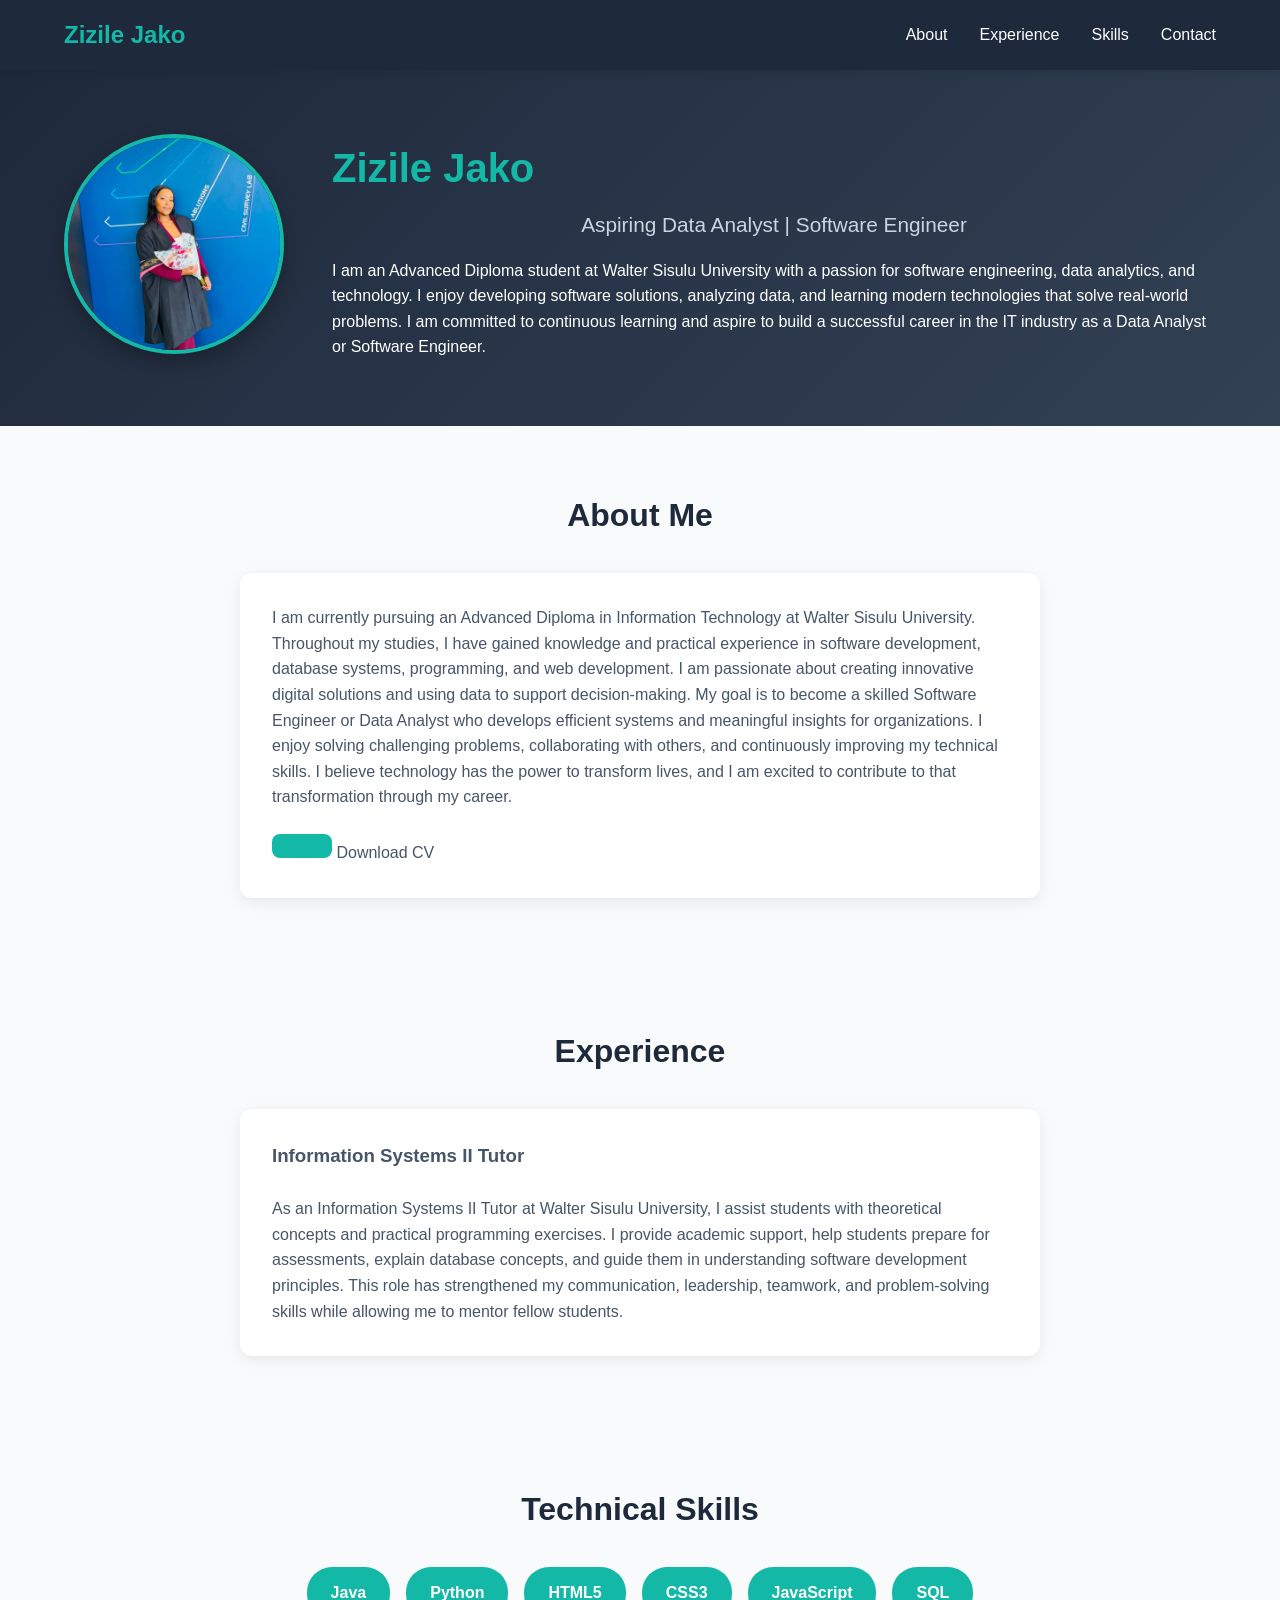
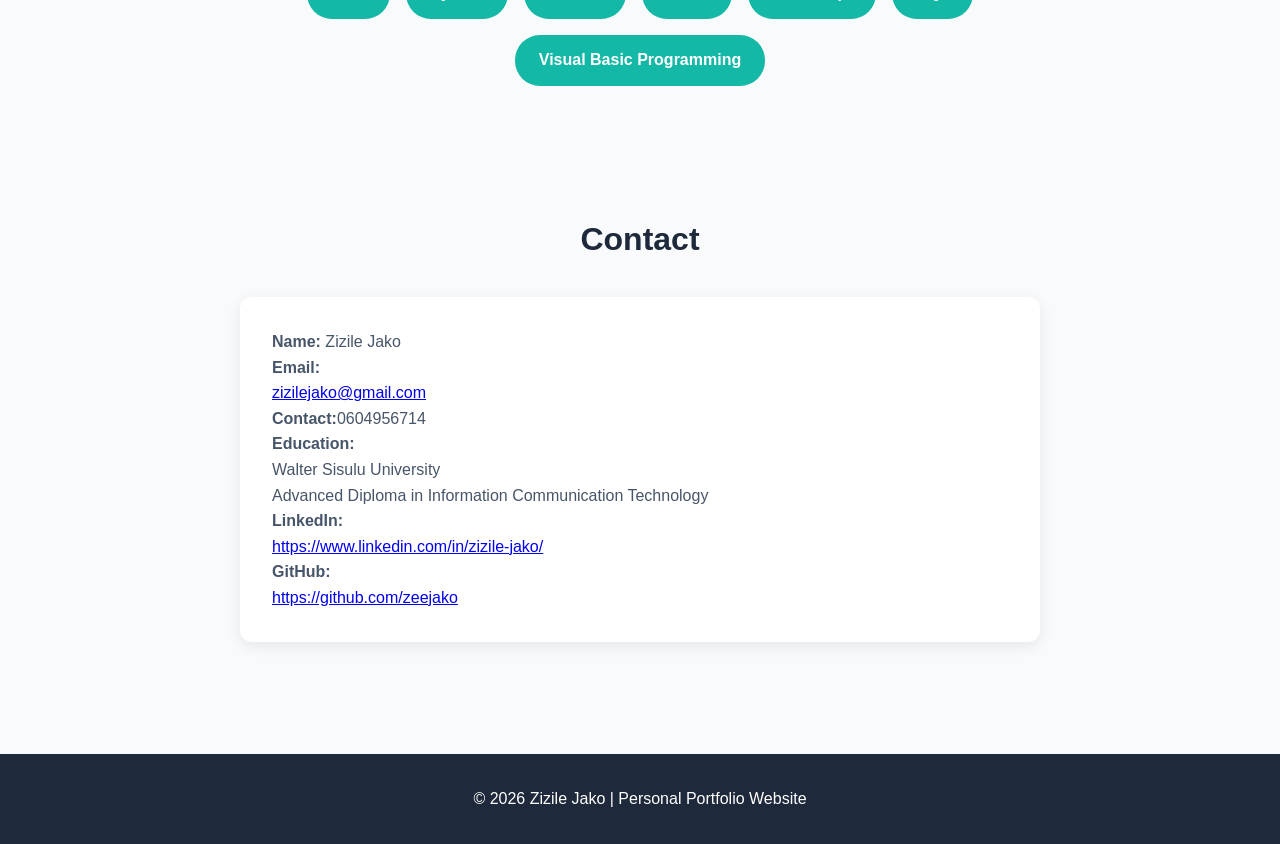
==== index.html @ 8db302d0 "Task 1.2 personal website complete" ====
<!DOCTYPE html>
<html lang="en">
<head>
    <meta charset="UTF-8">
    <meta name="viewport" content="width=device-width, initial-scale=1.0">
    <title>Document</title>
    <link rel="stylesheet" href="styles.css">
</head>
<body>
    
<header>

<div class="logo">Zizile Jako</div>

<nav>
<ul>
<li><a href="#about">About</a></li>
<li><a href="#experience">Experience</a></li>
<li><a href="#skills">Skills</a></li>
<li><a href="#contact">Contact</a></li>
</ul>
</nav>

</header>


<section class="hero">

<a href ="zizile.jpg" target="_blank">
<img src="zizile.jpg" alt="Zizile Jako">
</a>

<div class="hero-text">

<h1>Zizile Jako</h1>

<h2>Aspiring Data Analyst | Software Engineer</h2>

<p>

I am an Advanced Diploma student at Walter Sisulu University with a passion for software engineering, data analytics, and technology. I enjoy developing software solutions, analyzing data, and learning modern technologies that solve real-world problems. I am committed to continuous learning and aspire to build a successful career in the IT industry as a Data Analyst or Software Engineer.

</p>




</div>

</section>



<section id="about">

<h2>About Me</h2>

<div class="card">

<p>

I am currently pursuing an Advanced Diploma in Information Technology at Walter Sisulu University. Throughout my studies, I have gained knowledge and practical experience in software development, database systems, programming, and web development.

I am passionate about creating innovative digital solutions and using data to support decision-making. My goal is to become a skilled Software Engineer or Data Analyst who develops efficient systems and meaningful insights for organizations.

I enjoy solving challenging problems, collaborating with others, and continuously improving my technical skills. I believe technology has the power to transform lives, and I am excited to contribute to that transformation through my career.

</p>
<a href="Zizile-Jako-CV.pdf" download class="btn"></a> Download CV</a>

</div>

</section>



<section id="experience">

<h2>Experience</h2>

<div class="card">

<h3>Information Systems II Tutor</h3>

<br>

<p>

As an Information Systems II Tutor at Walter Sisulu University, I assist students with theoretical concepts and practical programming exercises. I provide academic support, help students prepare for assessments, explain database concepts, and guide them in understanding software development principles.

This role has strengthened my communication, leadership, teamwork, and problem-solving skills while allowing me to mentor fellow students.

</p>

</div>

</section>



<section id="skills">

<h2>Technical Skills</h2>

<div class="skills">

<div class="skill">Java</div>

<div class="skill">Python</div>

<div class="skill">HTML5</div>

<div class="skill">CSS3</div>

<div class="skill">JavaScript</div>

<div class="skill">SQL</div>

<div class="skill">Visual Basic Programming</div>

</div>

</section>

<section id="contact">

<h2>Contact</h2>

<div class="card contact">

<p><strong>Name:</strong> Zizile Jako</p>

<p><strong>Email:</strong></p>

<p>
<a href="mailto:zizilejako@gmail.com">zizilejako@gmail.com</a>
</p>
<p><strong>Contact:</strong>0604956714</p>

<p><strong>Education:</strong></p>

<p>Walter Sisulu University<br>
Advanced Diploma in Information Communication Technology</p>

<p><strong>LinkedIn:</strong></p>

<p>
<a href="https://www.linkedin.com/in/zizile-jako/" target="_blank">
https://www.linkedin.com/in/zizile-jako/
</a>
</p>

<p><strong>GitHub:</strong></p>

<p>
<a href="https://github.com/zeejako" target="_blank">
https://github.com/zeejako
</a>
</p>

</div>

</section>

<footer>

<p>© 2026 Zizile Jako | Personal Portfolio Website</p>

</footer>

</body>
</html>
---- styles.css ----
:root {
  --navy: #1e293b;
  --slate: #334155;
  --teal: #14b8a6;
  --light: #f8fafc;
  --text: #475569;
}

* {
  margin: 0;
  padding: 0;
  box-sizing: border-box;
}

body {
  font-family: 'Segoe UI', Tahoma, Geneva, Verdana, sans-serif;
  line-height: 1.6;
  color: var(--text);
  background: var(--light);
}


header {
  background: var(--navy);
  color: white;
  padding: 1rem 5%;
  display: flex;
  justify-content: space-between;
  align-items: center;
  position: sticky;
  top: 0;
  z-index: 100;
  box-shadow: 0 2px 10px rgba(0,0,0,0.1);
}

.logo {
  font-size: 1.5rem;
  font-weight: bold;
  color: var(--teal);
}

nav ul {
  list-style: none;
  display: flex;
  gap: 2rem;
}

nav a {
  color: white;
  text-decoration: none;
  font-weight: 500;
  transition: color 0.3s;
}

nav a:hover {
  color: var(--teal);
}


.hero {
  display: flex;
  align-items: center;
  gap: 3rem;
  padding: 4rem 5%;
  background: linear-gradient(135deg, var(--navy) 0%, var(--slate) 100%);
  color: white;
}

.hero img {
  width: 220px;
  height: 220px;
  border-radius: 50%;
  object-fit: cover;
  border: 4px solid var(--teal);
  box-shadow: 0 8px 20px rgba(0,0,0,0.3);
  cursor : pointer;
  transition: tranform 0.3s, box-shadow 0.3s;
}

.her0 img:hover{
    transform: scale(1.05);
    box-shadow: 0 12px 25px rgba(20, 184, 166, 0.4);
}

.hero-text h1 {
  font-size: 2.5rem;
  margin-bottom: 0.5rem;
  color: var(--teal);
}

.hero-text h2 {
  font-size: 1.3rem;
  margin-bottom: 1rem;
  font-weight: 400;
  color: #cbd5e1;
}


section {
  padding: 4rem 5%;
}

section h2 {
  text-align: center;
  font-size: 2rem;
  margin-bottom: 2rem;
  color: var(--navy);
}

.card {
  background: white;
  padding: 2rem;
  border-radius: 12px;
  box-shadow: 0 4px 15px rgba(0,0,0,0.08);
  max-width: 800px;
  margin: 0 auto;
}


.skills {
  display: flex;
  flex-wrap: wrap;
  gap: 1rem;
  justify-content: center;
  max-width: 800px;
  margin: 0 auto;
}

.skill {
  background: var(--teal);
  color: white;
  padding: 0.8rem 1.5rem;
  border-radius: 25px;
  font-weight: 600;
}


.btn {
  display: inline-block;
  background: var(--teal);
  color: white;
  padding: 12px 30px;
  border-radius: 8px;
  text-decoration: none;
  font-weight: bold;
  margin-top: 1.5rem;
  transition: transform 0.2s, background 0.3s;
}

.btn:hover {
  background: #0d9488;
  transform: translateY(-2px);
}


footer {
  background: var(--navy);
  color: white;
  text-align: center;
  padding: 2rem;
  margin-top: 3rem;
}


@media (max-width: 768px) {
  header {
    flex-direction: column;
    gap: 1rem;
  }
  .hero {
    flex-direction: column;
    text-align: center;
  }
  nav ul {
    gap: 1rem;
    flex-wrap: wrap;
    justify-content: center;
  }
}
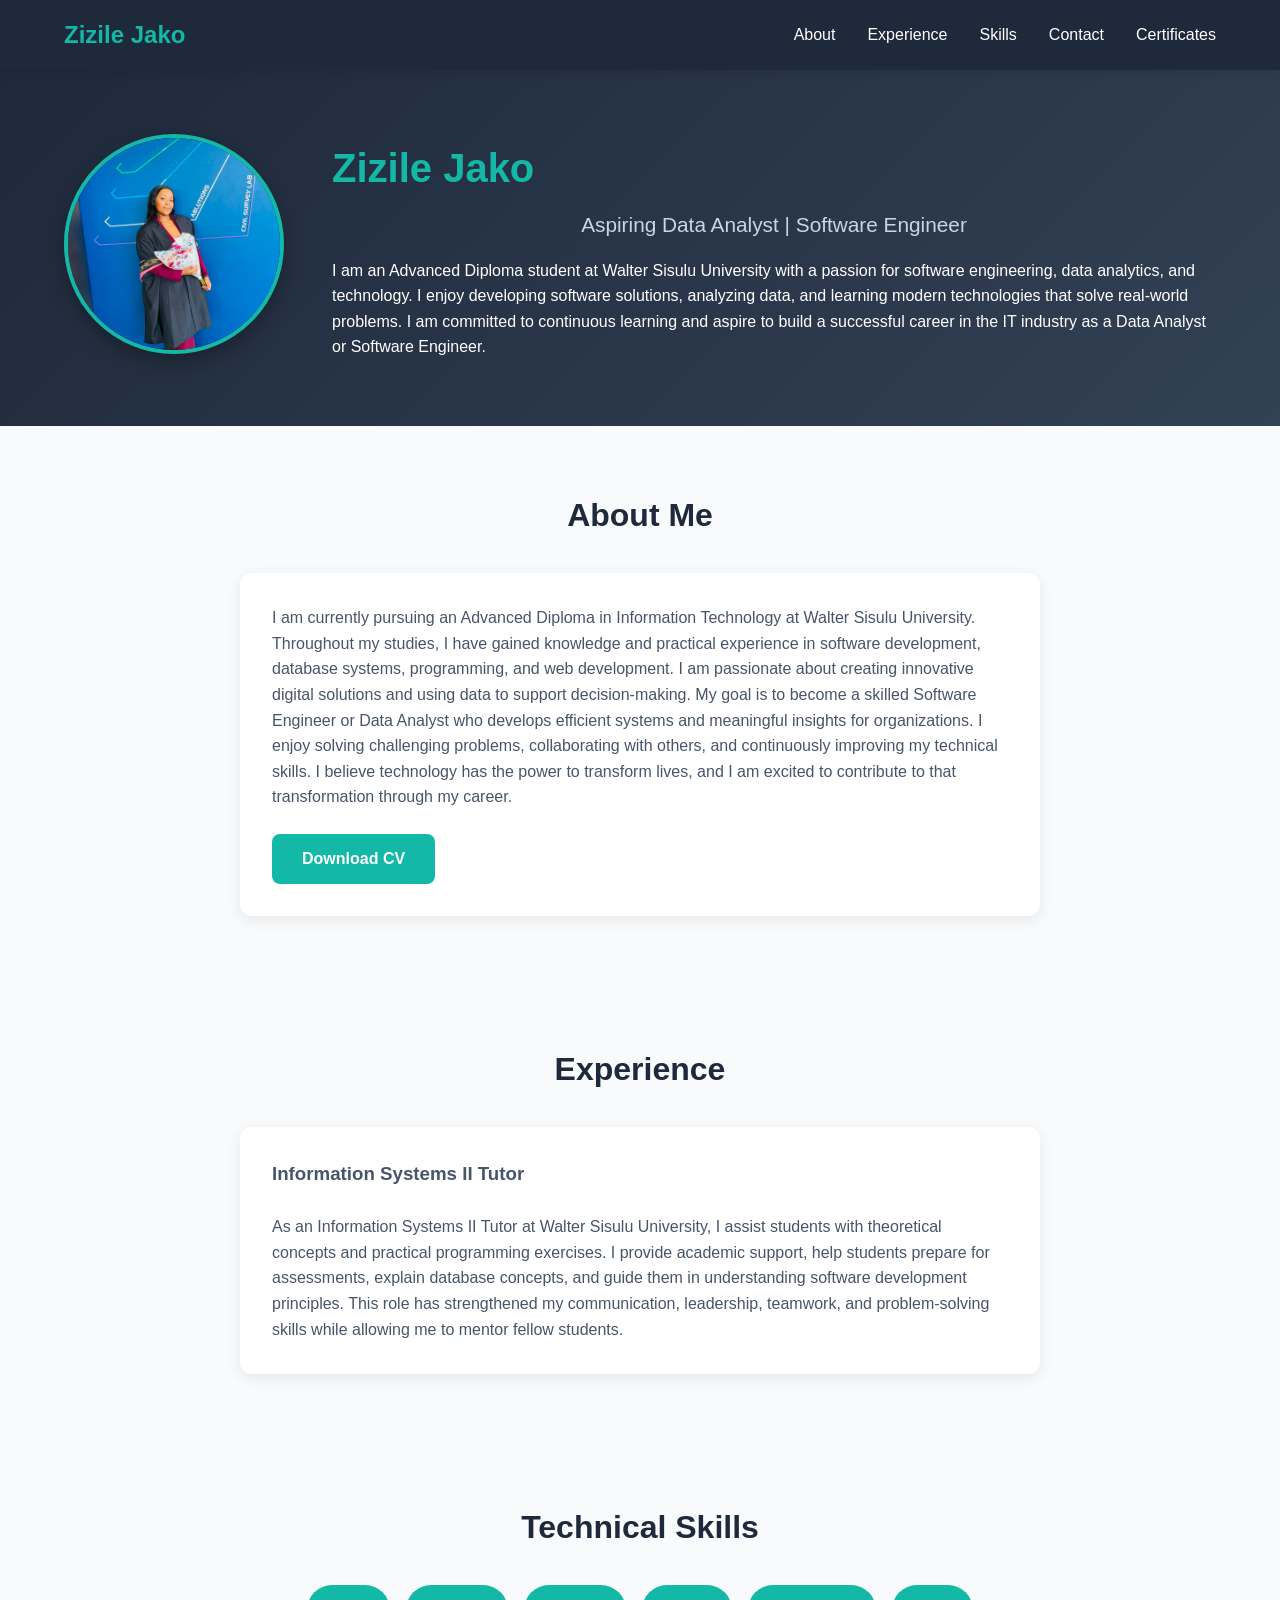
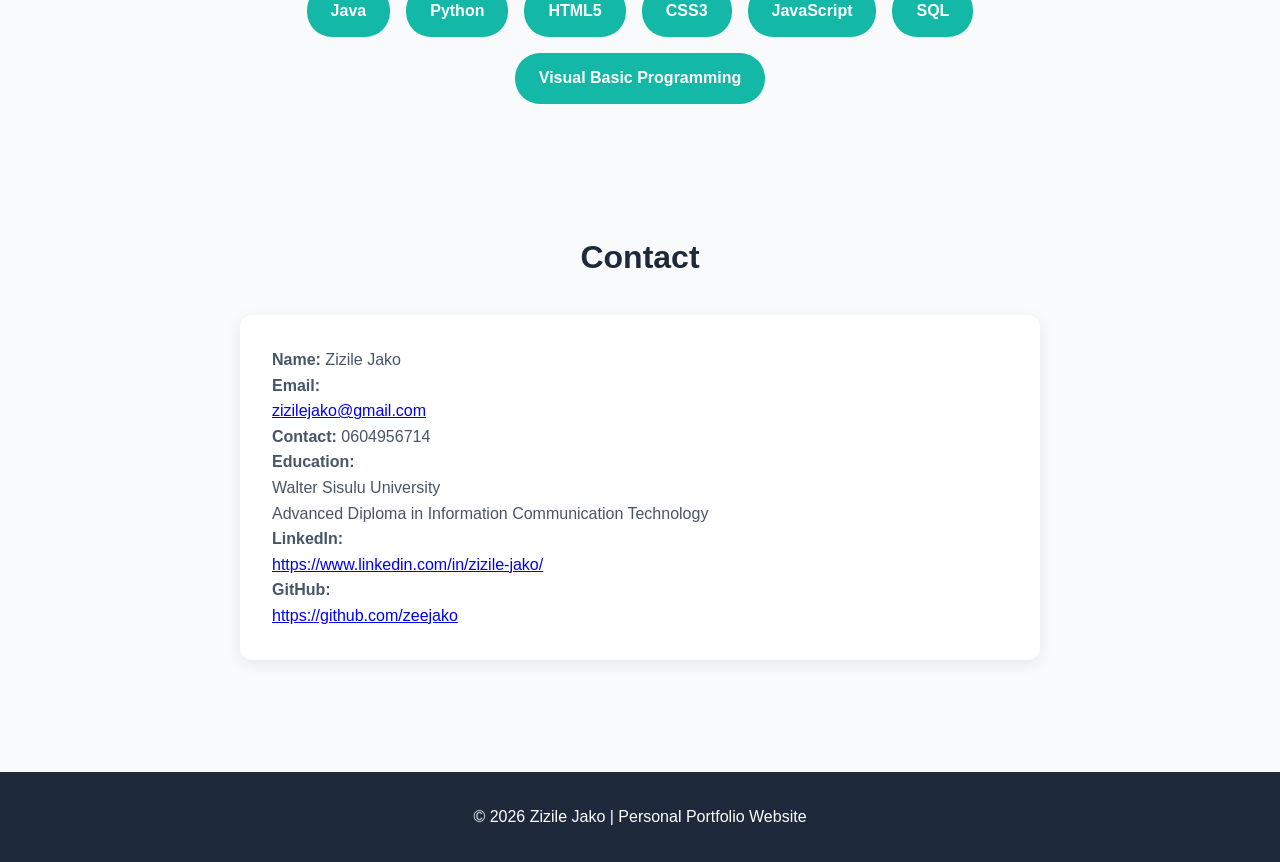
==== commit b3a5856a: "Update index.html" ====
--- a/index.html
+++ b/index.html
@@ -3,170 +3,93 @@
 <head>
     <meta charset="UTF-8">
     <meta name="viewport" content="width=device-width, initial-scale=1.0">
-    <title>Document</title>
+    <title>Zizile Jako - Portfolio</title>
     <link rel="stylesheet" href="styles.css">
 </head>
 <body>
     
 <header>
-
 <div class="logo">Zizile Jako</div>
-
 <nav>
 <ul>
 <li><a href="#about">About</a></li>
 <li><a href="#experience">Experience</a></li>
 <li><a href="#skills">Skills</a></li>
 <li><a href="#contact">Contact</a></li>
+<li><a href="certificates.html">Certificates</a></li>
 </ul>
 </nav>
-
 </header>
 
-
 <section class="hero">
-
-<a href ="zizile.jpg" target="_blank">
+<a href="zizile.jpg" target="_blank">
 <img src="zizile.jpg" alt="Zizile Jako">
 </a>
-
 <div class="hero-text">
-
 <h1>Zizile Jako</h1>
-
 <h2>Aspiring Data Analyst | Software Engineer</h2>
-
 <p>
-
 I am an Advanced Diploma student at Walter Sisulu University with a passion for software engineering, data analytics, and technology. I enjoy developing software solutions, analyzing data, and learning modern technologies that solve real-world problems. I am committed to continuous learning and aspire to build a successful career in the IT industry as a Data Analyst or Software Engineer.
-
 </p>
-
-
-
-
 </div>
-
 </section>
 
-
-
 <section id="about">
-
 <h2>About Me</h2>
-
 <div class="card">
-
 <p>
-
 I am currently pursuing an Advanced Diploma in Information Technology at Walter Sisulu University. Throughout my studies, I have gained knowledge and practical experience in software development, database systems, programming, and web development.
-
 I am passionate about creating innovative digital solutions and using data to support decision-making. My goal is to become a skilled Software Engineer or Data Analyst who develops efficient systems and meaningful insights for organizations.
-
 I enjoy solving challenging problems, collaborating with others, and continuously improving my technical skills. I believe technology has the power to transform lives, and I am excited to contribute to that transformation through my career.
-
 </p>
-<a href="Zizile-Jako-CV.pdf" download class="btn"></a> Download CV</a>
-
+<a href="Zizile-Jako-CV.pdf" download class="btn">Download CV</a>
 </div>
-
 </section>
 
-
-
 <section id="experience">
-
 <h2>Experience</h2>
-
 <div class="card">
-
 <h3>Information Systems II Tutor</h3>
-
 <br>
-
 <p>
-
 As an Information Systems II Tutor at Walter Sisulu University, I assist students with theoretical concepts and practical programming exercises. I provide academic support, help students prepare for assessments, explain database concepts, and guide them in understanding software development principles.
-
 This role has strengthened my communication, leadership, teamwork, and problem-solving skills while allowing me to mentor fellow students.
-
 </p>
-
 </div>
-
 </section>
 
-
-
 <section id="skills">
-
 <h2>Technical Skills</h2>
-
 <div class="skills">
-
 <div class="skill">Java</div>
-
 <div class="skill">Python</div>
-
 <div class="skill">HTML5</div>
-
 <div class="skill">CSS3</div>
-
 <div class="skill">JavaScript</div>
-
 <div class="skill">SQL</div>
-
 <div class="skill">Visual Basic Programming</div>
-
 </div>
-
 </section>
 
 <section id="contact">
-
 <h2>Contact</h2>
-
 <div class="card contact">
-
 <p><strong>Name:</strong> Zizile Jako</p>
-
 <p><strong>Email:</strong></p>
-
-<p>
-<a href="mailto:zizilejako@gmail.com">zizilejako@gmail.com</a>
-</p>
-<p><strong>Contact:</strong>0604956714</p>
-
+<p><a href="mailto:zizilejako@gmail.com">zizilejako@gmail.com</a></p>
+<p><strong>Contact:</strong> 0604956714</p>
 <p><strong>Education:</strong></p>
-
-<p>Walter Sisulu University<br>
-Advanced Diploma in Information Communication Technology</p>
-
+<p>Walter Sisulu University<br>Advanced Diploma in Information Communication Technology</p>
 <p><strong>LinkedIn:</strong></p>
-
-<p>
-<a href="https://www.linkedin.com/in/zizile-jako/" target="_blank">
-https://www.linkedin.com/in/zizile-jako/
-</a>
-</p>
-
+<p><a href="https://www.linkedin.com/in/zizile-jako/" target="_blank">https://www.linkedin.com/in/zizile-jako/</a></p>
 <p><strong>GitHub:</strong></p>
-
-<p>
-<a href="https://github.com/zeejako" target="_blank">
-https://github.com/zeejako
-</a>
-</p>
-
+<p><a href="https://github.com/zeejako" target="_blank">https://github.com/zeejako</a></p>
 </div>
-
 </section>
 
 <footer>
-
-<p>© 2026 Zizile Jako | Personal Portfolio Website</p>
-
+<p>©️ 2026 Zizile Jako | Personal Portfolio Website</p>
 </footer>
 
 </body>
-</html>+</html>
--- a/styles.css
+++ b/styles.css
@@ -177,4 +177,49 @@
     flex-wrap: wrap;
     justify-content: center;
   }
-}+}
+@media (max-width: 768px) {
+  header {
+    flex-direction: column;
+    gap: 1rem;
+  }
+  .hero {
+    flex-direction: column;
+    text-align: center;
+  }
+  nav ul {
+    gap: 1rem;
+    flex-wrap: wrap;
+    justify-content: center;
+  }
+}
+
+.cert-grid {
+    display: grid;
+    grid-template-columns: repeat(auto-fit, minmax(300px, 1fr));
+    gap: 25px;
+    max-width: 1100px;
+    margin: 0 auto;
+    padding: 0 5%;
+    margin-top: 20px;
+}
+.cert-card {
+    text-align: center;
+    padding: 20px !important;
+}
+.cert-card img {
+    width: 100%;
+    height: 220px;
+    object-fit: cover;
+    border-radius: 8px;
+    border: 1px solid #ddd;
+    margin-bottom: 12px;
+}
+.cert-card h3 {
+    color: var(--navy);
+    margin: 10px 0 5px;
+}
+.cert-card p {
+    color: var(--text);
+    margin-bottom: 10px;
+}
